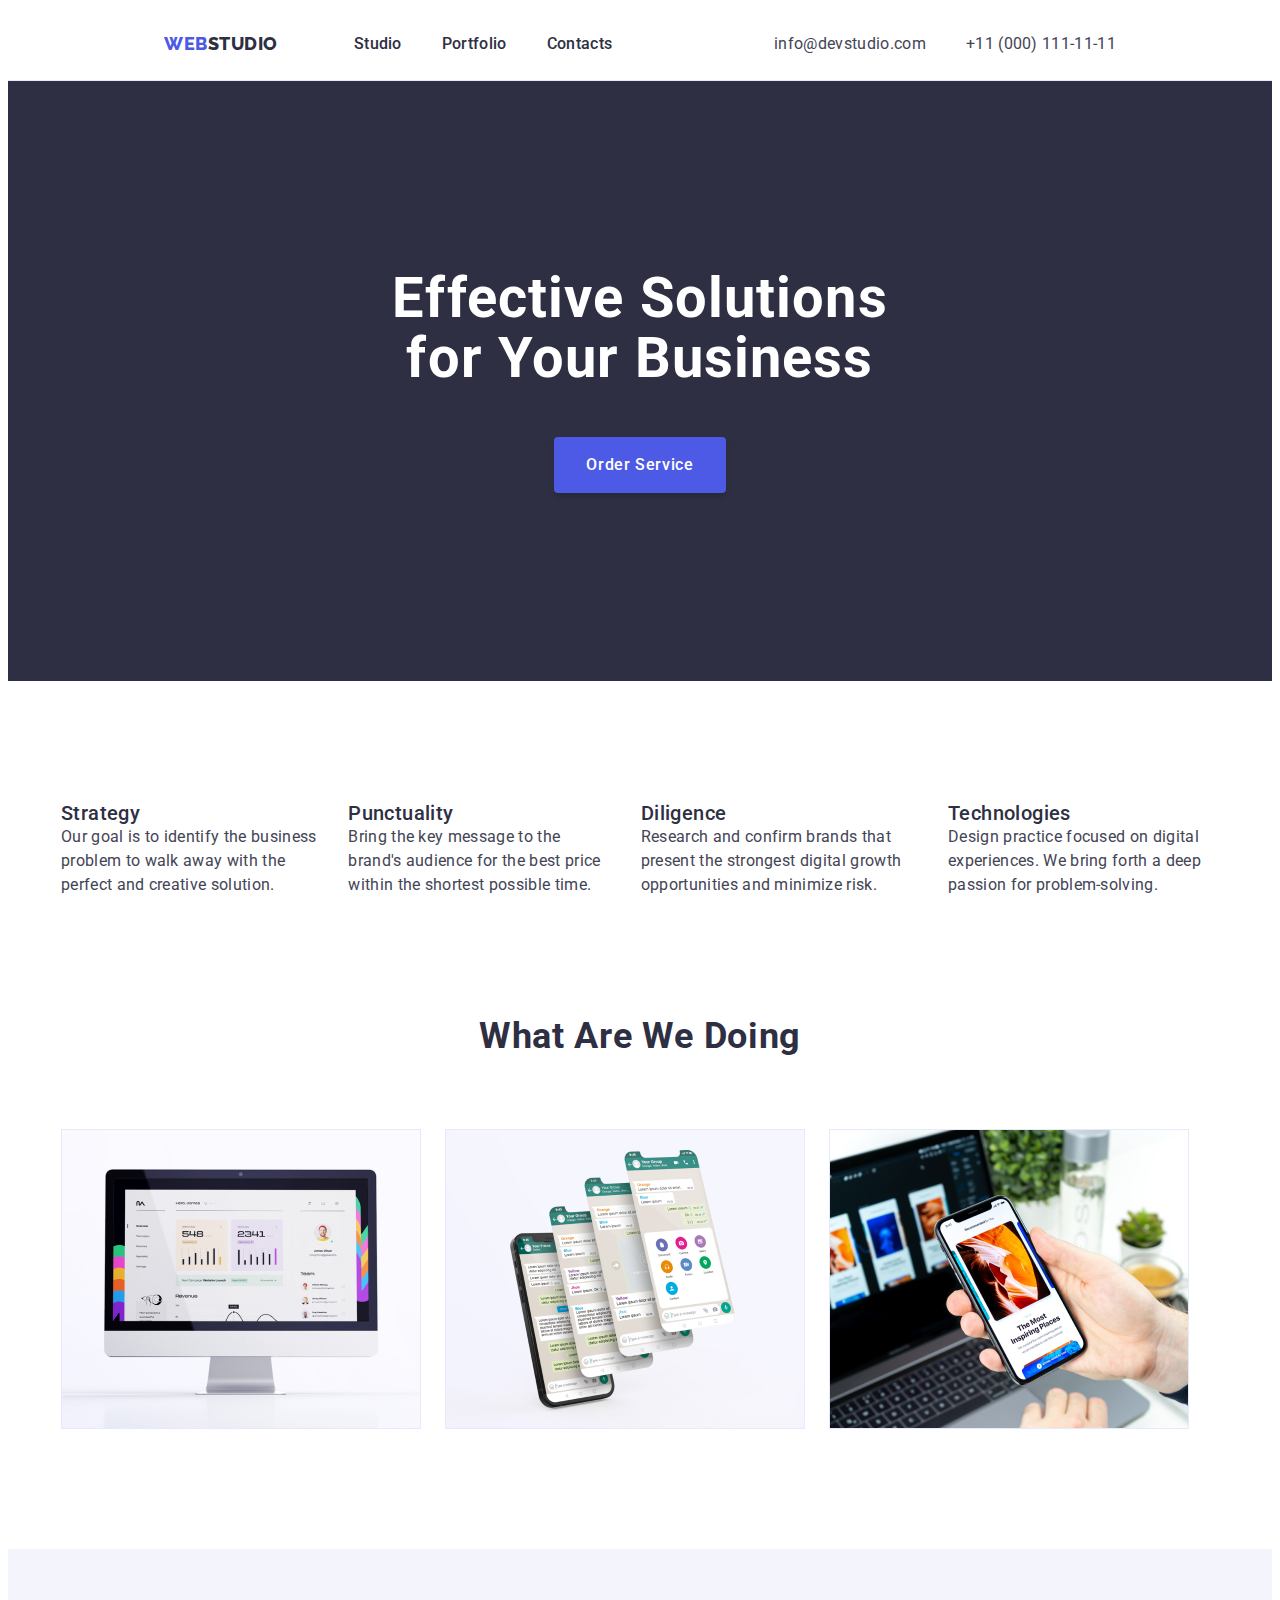
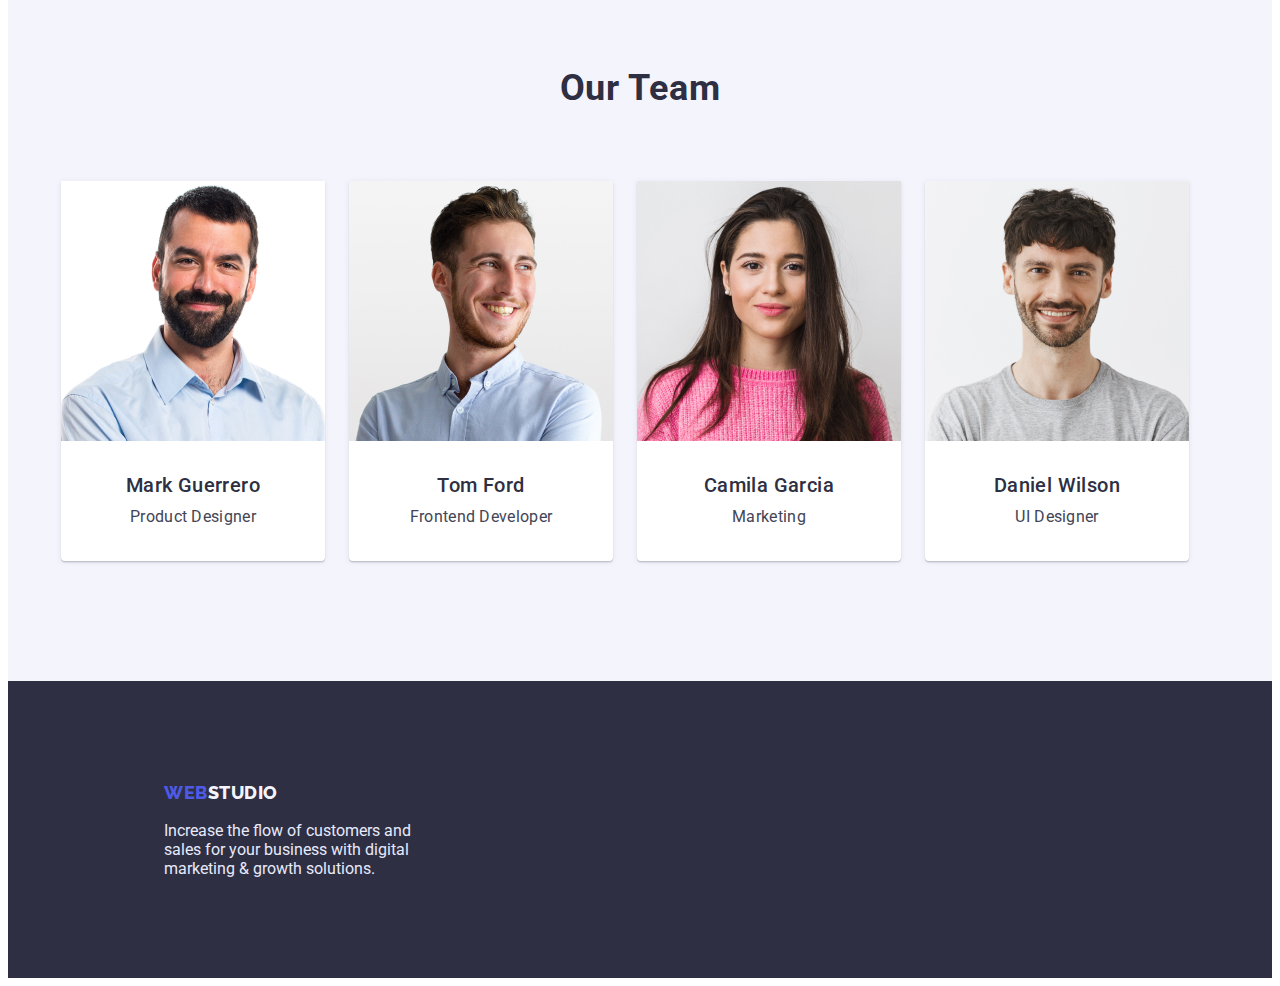
==== index.html @ 2bfd595f "Initial commit" ====
<!DOCTYPE html>
<html lang="en">
  <head>
    <meta charset="UTF-8" />
    <meta http-equiv="X-UA-Compatible" content="IE=edge" />
    <meta name="viewport" content="width=device-width, initial-scale=1.0" />
    <title>WebStudio</title>
    <link rel="preconnect" href="https://fonts.googleapis.com" />
    <link rel="preconnect" href="https://fonts.gstatic.com" crossorigin />
    <link
      href="https://fonts.googleapis.com/css2?family=Raleway:wght@800&family=Roboto:wght@400;500;700&display=swap"
      rel="stylesheet"
    />
    <link
      rel="stylesheet"
      href="https://cdnjs.cloudflare.com/ajax/libs/modern-normalize/1.1.0/modern-normalize.min.css"
      integrity="sha512-wpPYUAdjBVSE4KJnH1VR1HeZfpl1ub8YT/NKx4PuQ5NmX2tKuGu6U/JRp5y+Y8XG2tV+wKQpNHVUX03MfMFn9Q=="
      crossorigin="anonymous"
      referrerpolicy="no-referrer"
    />

    <link rel="stylesheet" href="./css/styles.css" />
  </head>
  <body>
    <!-- HEADER -->
    <header class="header">
      <div class="header-container">
        <nav class="header-navigation">
          <a href="./index.html" class="header-logo link"
            >Web<span class="text-logo link">Studio</span></a
          >

          <ul class="header-list list">
            <li class="header-item">
              <a class="header-link link" href="./index.html">Studio</a>
            </li>
            <li class="header-item">
              <a class="header-link link" href="./portfolio.html">Portfolio</a>
            </li>
            <li class="header-item">
              <a class="header-link link" href="">Contacts</a>
            </li>
          </ul>
        </nav>
        <address class="address">
          <ul class="header-address list">
            <li class="address-list">
              <a class="address-link link" href="mailto:info@devstudio.com"
                >info@devstudio.com</a
              >
            </li>
            <li class="address-list">
              <a class="address-link link" href="tel:+110001111111"
                >+11 (000) 111-11-11</a
              >
            </li>
          </ul>
        </address>
      </div>
    </header>

    <main>
      <!-- Section 1 -->
      <section class="section-hero">
        <h1 class="hero-title">Effective Solutions <br />for Your Business</h1>
        <div class="hero-container">
          <button class="hero-btn" type="button">Order Service</button>
        </div>
      </section>

      <!-- Section 2 -->
      <section class="description section">
        <div class="desc-container container">
          <h2 hidden class="features">features</h2>
          <ul class="desc-item list">
            <li class="description-list">
              <h3 class="description-titel">Strategy</h3>
              <p class="description-text">
                Our goal is to identify the business problem to walk away with
                the perfect and creative solution.
              </p>
            </li>
            <li>
              <h3 class="description-titel">Punctuality</h3>
              <p class="description-text">
                Bring the key message to the brand's audience for the best price
                within the shortest possible time.
              </p>
            </li>

            <li>
              <h3 class="description-titel">Diligence</h3>
              <p class="description-text">
                Research and confirm brands that present the strongest digital
                growth opportunities and minimize risk.
              </p>
            </li>
            <li>
              <h3 class="description-titel">Technologies</h3>
              <p class="description-text">
                Design practice focused on digital experiences. We bring forth a
                deep passion for problem-solving.
              </p>
            </li>
          </ul>
        </div>
      </section>

      <!-- Section 3 -->
      <section class="photo">
        <div class="container">
          <h2 class="photo-titel">What Are We Doing</h2>
          <ul class="photo-list list">
            <li>
              <img src="./images/doing.jpg" alt="computer" width="360" />
            </li>
            <li>
              <img src="./images/doing2.jpg" alt="phone" width="360" />
            </li>
            <li>
              <img
                src="./images/doing3.jpg"
                alt="phone and computer"
                width="360"
              />
            </li>
          </ul>
        </div>
      </section>

      <!-- Section 4 -->
      <section class="team section">
        <div class="container">
          <h2 class="team-titel">Our Team</h2>
          <ul class="team-item list">
            <li class="team-list">
              <img
                class="team-img"
                src="./images/img.jpg"
                alt="Mark Guerrero"
                width="264"
              />
              <h3 class="team-name">Mark Guerrero</h3>
              <p class="team-text">Product Designer</p>
            </li>
            <li class="team-list">
              <img
                class="team-img"
                src="./images/img1.jpg"
                alt="Tom Ford"
                width="264"
              />
              <h3 class="team-name">Tom Ford</h3>
              <p class="team-text">Frontend Developer</p>
            </li>
            <li class="team-list">
              <img
                class="team-img"
                src="./images/img2.jpg"
                alt="Camila Garcia"
                width="264"
              />
              <h3 class="team-name">Camila Garcia</h3>
              <p class="team-text">Marketing</p>
            </li>
            <li class="team-list">
              <img
                class="team-img"
                src="./images/img3.jpg"
                alt="Daniel Wilson"
                width="264"
              />
              <h3 class="team-name">Daniel Wilson</h3>
              <p class="team-text">UI Designer</p>
            </li>
          </ul>
        </div>
      </section>
    </main>

    <!-- Webstudio -->
    <footer class="footer">
      <div class="footer-container">
        <a href="./index.html" class="footer-logo link"
          >Web<span class="footer-text link">Studio</span></a
        >
        <p class="footer-p">
          Increase the flow of customers and <br />
          sales for your business with digital <br />
          marketing & growth solutions.
        </p>
      </div>
    </footer>
  </body>
</html>
---- css/styles.css ----
h1,
h2,
h3,
p,
ul,
img,
a {
  margin: 0;
}
ul {
  margin: 0;
  padding-left: 0;
}
button {
  cursor: pointer;
}

img {
  display: block;
}
*,
*::before,
*::after {
  box-sizing: inherit;
}

:root {
  --pressed-state: #4046b;
  --succes: ■#31d0aa;
  --text: #434455;
  --accent: #e7e9fc;
  --light: #f4f4fd;
  --modal-overlay: rgba(46, 47, 66, 0.4);
  --hero-backgrount: rgba(46, 47, 66, 0.7);
  --background-color: #ffffff;
  --second-color: #4d5ae5;
  --logo-color: #2e2f42;
  --color-link: #404bbf;
}

body {
  font-family: "Roboto", sans-serif;
  color: var(--text);
  background-color: var(--background-color);
}

.list {
  list-style: none;
}
.link {
  text-decoration: none;
}
.container {
  width: 1158px;
  padding-left: 15px;
  padding-right: 15px;
  margin: 0 auto;
}

.section {
  padding-top: 120px;
  padding-bottom: 120px;
}
/* ----------------header--------------- */
.header {
  box-sizing: border-box;
  border-bottom: 1px solid var(--accent);
  padding-top: 24px;
  padding-bottom: 24px;
}
.header-container {
  display: flex;
  align-items: center;
}
.header-navigation {
  display: flex;
  align-items: center;
  margin-right: auto;
}

.header-logo {
  font-weight: 800;
  font-size: 18px;
  line-height: 1.17;
  font-family: "Raleway", sans-serif;

  align-items: center;
  letter-spacing: 0.03em;
  text-transform: uppercase;

  color: var(--second-color);

  margin-left: 156px;
}
.text-logo {
  font-weight: 800;
  font-size: 18px;
  line-height: 1.17;

  align-items: center;
  letter-spacing: 0.03em;
  text-transform: uppercase;

  color: var(--logo-color);
}

.header-list {
  font-weight: 500;
  font-size: 16px;
  line-height: 1.5;

  letter-spacing: 0.02em;
  display: flex;
  margin-left: 76px;
  gap: 40px;
}
.header-item {
}
.header-link {
  color: var(--logo-color);
}
.address-list {
}
.address-link {
  font-size: 16px;
  line-height: 1.5;

  letter-spacing: 0.02em;

  color: var(--text);
}
.address-link:is(:hover, :focus) {
  color: var(--color-link);
}

.header-link:is(:hover, :focus) {
  color: var(--color-link);
}
.address {
  font-style: normal;
  line-height: 1.5;
  color: var(--text);
}
.header-address {
  display: flex;
  gap: 40px;
  margin-right: 156px;
}

/* --------------Section 1 --------------- */
.section-hero {
  background-color: var(--logo-color);
}

.hero-title {
  margin-bottom: 48px;

  font-weight: 700;
  font-size: 56px;
  line-height: 1.07;

  text-align: center;
  letter-spacing: 0.02em;

  color: var(--background-color);
  padding-top: 188px;
}
.hero-container {
  display: flex;
  justify-content: center;
  padding-bottom: 188px;
}
.hero-btn {
  border: none;
  padding: 16px 32px;
  font-family: "Roboto";
  font-weight: 500;
  font-size: 16px;
  line-height: 1.5;
  letter-spacing: 0.04em;
  color: var(--background-color);
  background-color: var(--second-color);

  box-shadow: 0px 4px 4px rgba(0, 0, 0, 0.15);

  cursor: pointer;
  border-radius: 4px;
  box-sizing: border-box;
}
.hero-btn:is(:hover, :focus) {
  background-color: var(--color-link);
}

/* -----------------------Sectiom 2----------------------- */
.description {
}
.desc-container {
}
.features {
}
.desc-item {
  display: flex;
  gap: 24px;
}
.description-list {
}
.description-titel {
  font-weight: 500;
  font-size: 20px;
  line-height: 1.2;

  letter-spacing: 0.02em;

  color: var(--logo-color);
}
.description-text {
  font-size: 16px;
  line-height: 1.5;

  letter-spacing: 0.02em;

  color: var(--text);
}
/* ----------------Section 3----------------- */
.photo {
  padding-bottom: 120px;
}
.photo-titel {
  font-size: 36px;
  line-height: 1.11;

  text-align: center;
  letter-spacing: 0.02em;
  text-transform: capitalize;

  color: var(--logo-color);
  margin-bottom: 72px;
}
.photo-list {
  display: flex;
  gap: 24px;
}
/* ----------------Section 4-------------------- */
.team {
  background: var(--light);
}
.team-titel {
  font-size: 36px;
  line-height: 1.11;

  text-align: center;
  letter-spacing: 0.02em;
  text-transform: capitalize;

  color: var(--logo-color);
  margin-bottom: 72px;
}
.team-item {
  display: flex;
  gap: 24px;
}
.team-list {
  background-color: var(--background-color);
  box-shadow: 0px 1px 6px rgba(46, 47, 66, 0.08),
    0px 1px 1px rgba(46, 47, 66, 0.16), 0px 2px 1px rgba(46, 47, 66, 0.08);
  border-radius: 0px 0px 4px 4px;
}
.team-img {
  margin-bottom: 32px;
}
.team-name {
  font-weight: 500;
  font-size: 20px;
  line-height: 1.2;

  text-align: center;
  letter-spacing: 0.02em;

  color: var(--logo-color);
  margin-bottom: 8px;
}

.team-text {
  font-size: 16px;
  line-height: 1.5;

  text-align: center;
  letter-spacing: 0.02em;

  color: var(--text);
  margin-bottom: 32px;
}
/* ----------------Footer--------------- */
.footer {
  background-color: var(--logo-color);
}
.footer-container {
  padding-top: 101.5px;
  padding-bottom: 100px;
  padding-left: 156px;
}
.footer-logo {
  font-weight: 800;
  font-size: 18px;
  line-height: 1.17;
  font-family: "Raleway", sans-serif;

  align-items: center;
  letter-spacing: 0.03em;
  text-transform: uppercase;

  color: var(--second-color);
}
.footer-text {
  color: var(--light);
}
.footer-p {
  color: var(--accent);
  margin-top: 17.5px;
}
/* -------------Portfolio------------- */
.container-btn {
  padding-top: 96px;
}
.container-photo {
  padding-bottom: 120px;
}
.btn-list {
  display: flex;
  justify-content: center;
  gap: 24px;
  margin-bottom: 72px;
}
.style-btn {
  background: var(--accent);
  border-radius: 4px;
}

.text-btn {
  border: none;
  padding: 12px 24px;
  font-family: “Roboto”, sans-serif;
  font-weight: 500;
  font-size: 16px;
  line-height: 1.5;
  letter-spacing: 0.04em;
  color: var(--second-color);
  background-color: var(--light);
  cursor: pointer;
  border-radius: 4px;
  box-sizing: border-box;
  background-color: transparent;
}
.text-btn:is(:hover, :focus) {
  background-color: var(--color-link);
  color: var(--background-color);
}

.list-btn:is(:hover, :focus) {
  color: var(--background-color);
  background-color: var(--color-link);
}
.portfolio-item {
  font-weight: 500;
  font-size: 20px;
  line-height: 1.2;

  letter-spacing: 0.02em;

  color: var(--logo-color);
  margin-top: 32px;
  margin-left: 16px;
}
.portfolio-text {
  font-size: 16px;
  line-height: 1.5;

  letter-spacing: 0.02em;

  color: var(--text);
  margin-top: 8px;
  margin-bottom: 32px;
  margin-left: 16px;
}
.photo-list-portf {
  display: flex;
  flex-wrap: wrap;
  gap: 24px;
  row-gap: 48px;
  justify-content: center;
}
.photo-solid {
  border: 1px solid var(--accent);
}
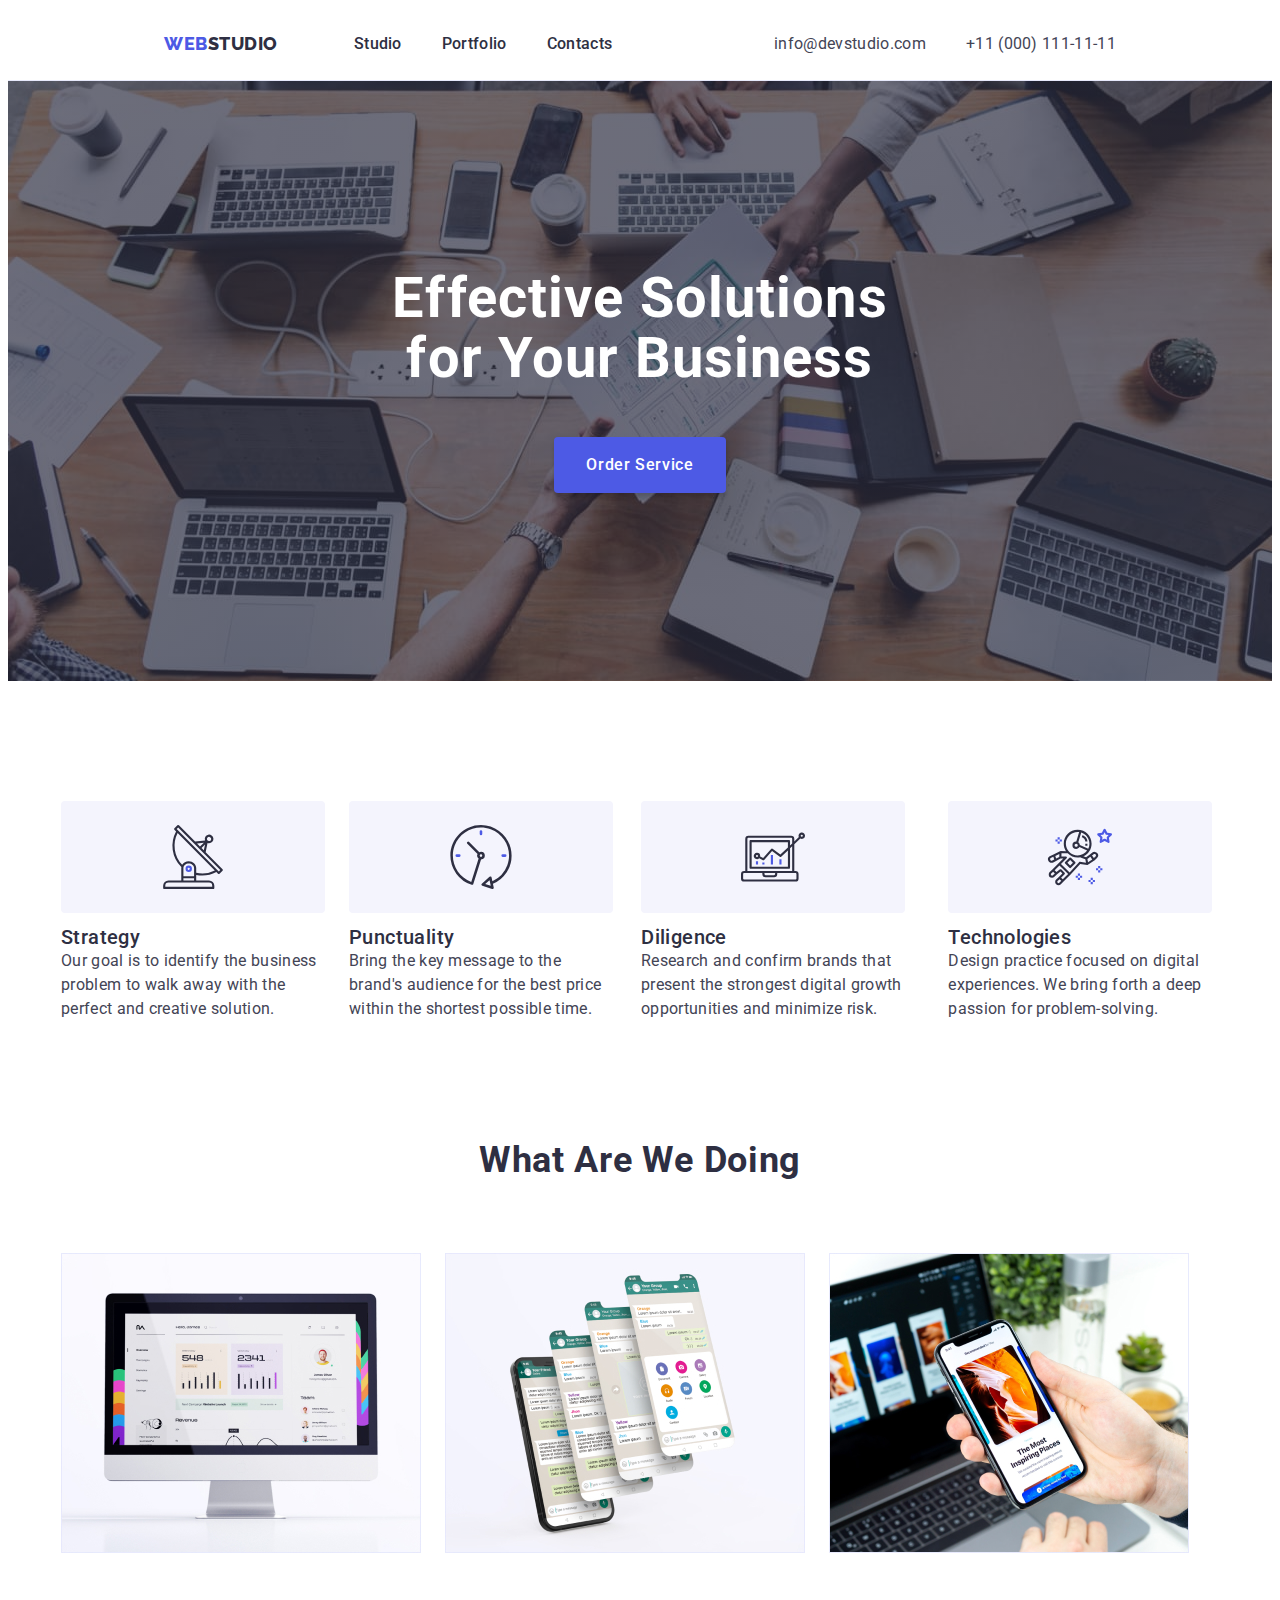
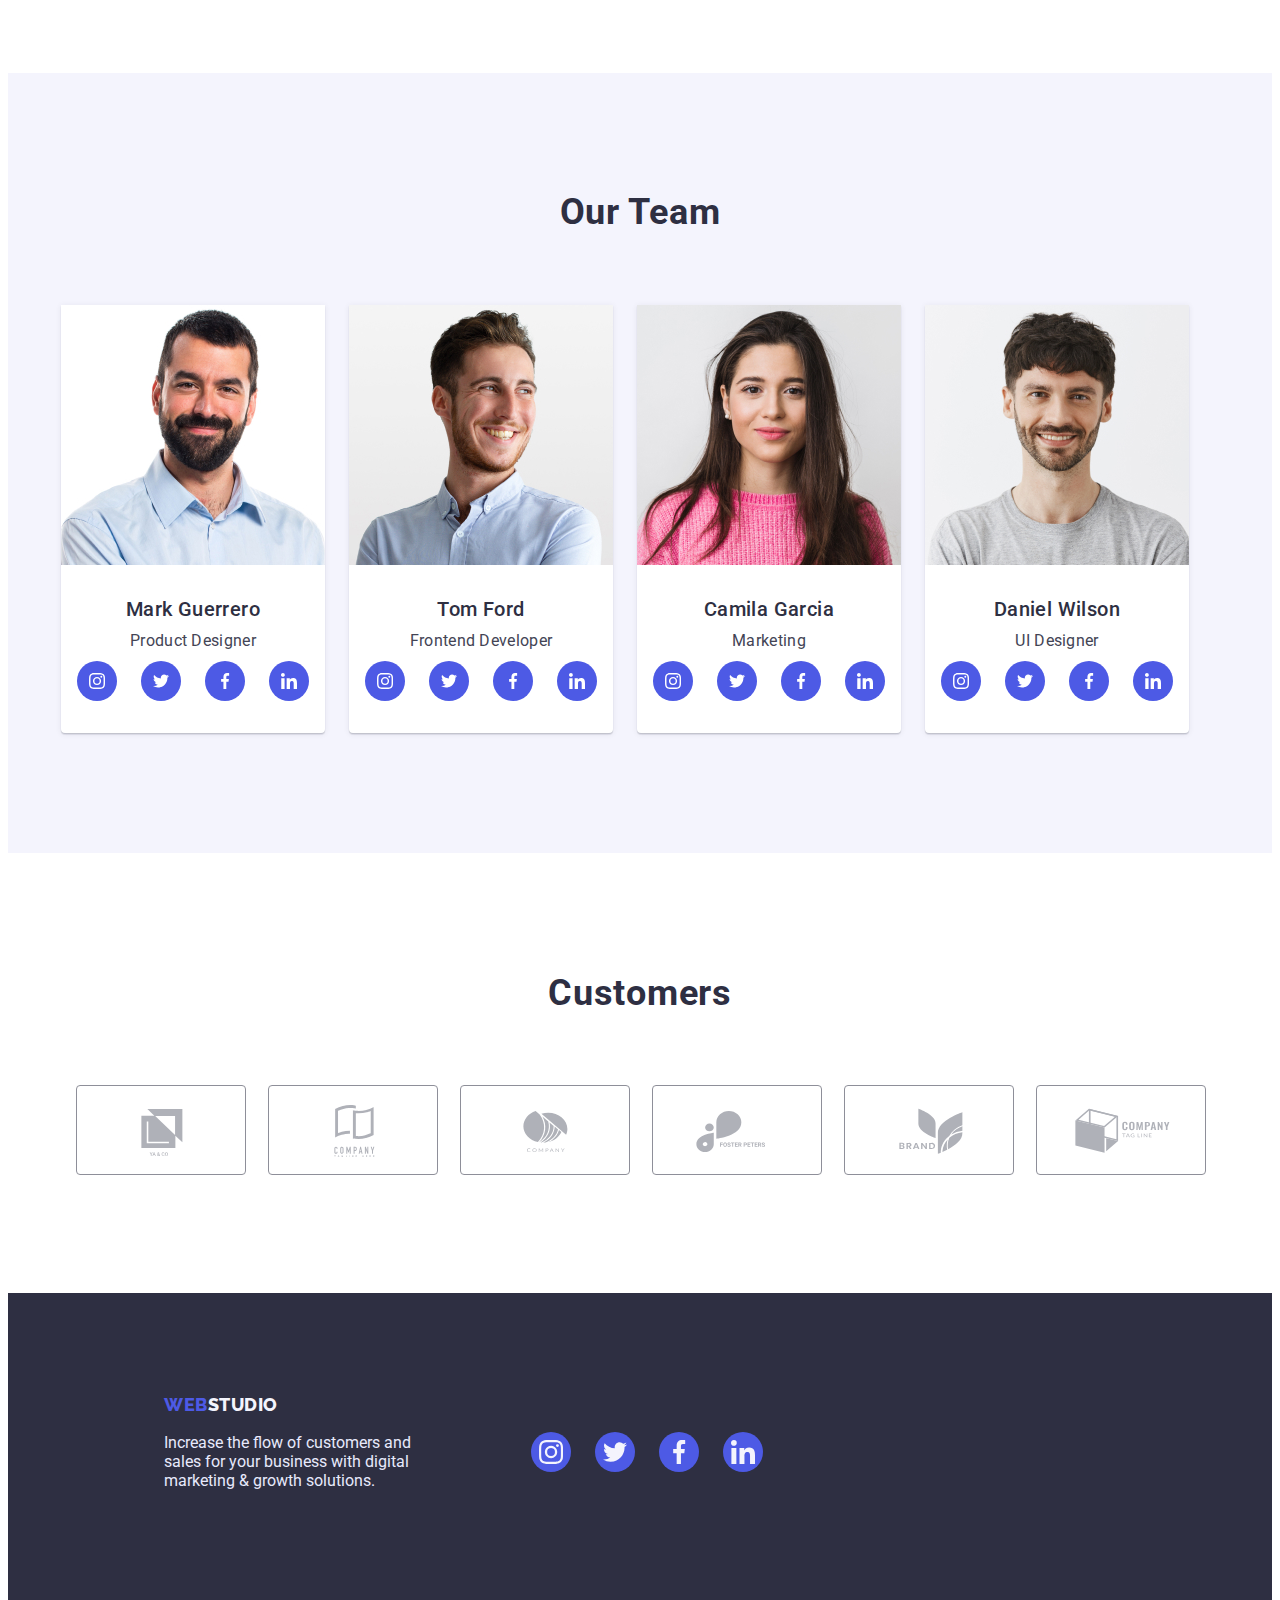
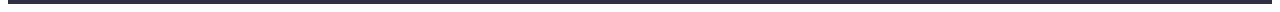
==== commit 5e91bdfb: "css" ====
--- a/index.html
+++ b/index.html
@@ -73,14 +73,14 @@
         <div class="desc-container container">
           <h2 hidden class="features">features</h2>
           <ul class="desc-item list">
-            <li class="description-list">
+            <li class="description-list-1">
               <h3 class="description-titel">Strategy</h3>
               <p class="description-text">
                 Our goal is to identify the business problem to walk away with
                 the perfect and creative solution.
               </p>
             </li>
-            <li>
+            <li class="description-list-2">
               <h3 class="description-titel">Punctuality</h3>
               <p class="description-text">
                 Bring the key message to the brand's audience for the best price
@@ -88,14 +88,14 @@
               </p>
             </li>
 
-            <li>
+            <li class="description-list-3">
               <h3 class="description-titel">Diligence</h3>
               <p class="description-text">
                 Research and confirm brands that present the strongest digital
                 growth opportunities and minimize risk.
               </p>
             </li>
-            <li>
+            <li class="description-list-4">
               <h3 class="description-titel">Technologies</h3>
               <p class="description-text">
                 Design practice focused on digital experiences. We bring forth a
@@ -142,6 +142,36 @@
               />
               <h3 class="team-name">Mark Guerrero</h3>
               <p class="team-text">Product Designer</p>
+              <ul class="team-soc-list list">
+                <li class="team-soc-item">
+                  <a href="" class="team-soc-link link">
+                    <svg class="team-soc-icon" width="16" height="16">
+                      <use href="./images/icons.svg#icon-instagram-1"></use>
+                    </svg>
+                  </a>
+                </li>
+                <li class="team-soc-item">
+                  <a href="" class="team-soc-link link">
+                    <svg class="team-soc-icon" width="16" height="16">
+                      <use href="./images/icons.svg#icon-twitter-1"></use>
+                    </svg>
+                  </a>
+                </li>
+                <li class="team-soc-item">
+                  <a href="" class="team-soc-link link">
+                    <svg class="team-soc-icon" width="16" height="16">
+                      <use href="./images/icons.svg#icon-facebook-1"></use>
+                    </svg>
+                  </a>
+                </li>
+                <li class="team-soc-item">
+                  <a href="" class="team-soc-link link">
+                    <svg class="team-soc-icon" width="16" height="16">
+                      <use href="./images/icons.svg#icon-linkedin-1"></use>
+                    </svg>
+                  </a>
+                </li>
+              </ul>
             </li>
             <li class="team-list">
               <img
@@ -152,6 +182,36 @@
               />
               <h3 class="team-name">Tom Ford</h3>
               <p class="team-text">Frontend Developer</p>
+              <ul class="team-soc-list list">
+                <li class="team-soc-item">
+                  <a href="" class="team-soc-link link">
+                    <svg class="team-soc-icon" width="16" height="16">
+                      <use href="./images/icons.svg#icon-instagram-1"></use>
+                    </svg>
+                  </a>
+                </li>
+                <li class="team-soc-item">
+                  <a href="" class="team-soc-link link">
+                    <svg class="team-soc-icon" width="16" height="16">
+                      <use href="./images/icons.svg#icon-twitter-1"></use>
+                    </svg>
+                  </a>
+                </li>
+                <li class="team-soc-item">
+                  <a href="" class="team-soc-link link">
+                    <svg class="team-soc-icon" width="16" height="16">
+                      <use href="./images/icons.svg#icon-facebook-1"></use>
+                    </svg>
+                  </a>
+                </li>
+                <li class="team-soc-item">
+                  <a href="" class="team-soc-link link">
+                    <svg class="team-soc-icon" width="16" height="16">
+                      <use href="./images/icons.svg#icon-linkedin-1"></use>
+                    </svg>
+                  </a>
+                </li>
+              </ul>
             </li>
             <li class="team-list">
               <img
@@ -162,6 +222,36 @@
               />
               <h3 class="team-name">Camila Garcia</h3>
               <p class="team-text">Marketing</p>
+              <ul class="team-soc-list list">
+                <li class="team-soc-item">
+                  <a href="" class="team-soc-link link">
+                    <svg class="team-soc-icon" width="16" height="16">
+                      <use href="./images/icons.svg#icon-instagram-1"></use>
+                    </svg>
+                  </a>
+                </li>
+                <li class="team-soc-item">
+                  <a href="" class="team-soc-link link">
+                    <svg class="team-soc-icon" width="16" height="16">
+                      <use href="./images/icons.svg#icon-twitter-1"></use>
+                    </svg>
+                  </a>
+                </li>
+                <li class="team-soc-item">
+                  <a href="" class="team-soc-link link">
+                    <svg class="team-soc-icon" width="16" height="16">
+                      <use href="./images/icons.svg#icon-facebook-1"></use>
+                    </svg>
+                  </a>
+                </li>
+                <li class="team-soc-item">
+                  <a href="" class="team-soc-link link">
+                    <svg class="team-soc-icon" width="16" height="16">
+                      <use href="./images/icons.svg#icon-linkedin-1"></use>
+                    </svg>
+                  </a>
+                </li>
+              </ul>
             </li>
             <li class="team-list">
               <img
@@ -172,6 +262,86 @@
               />
               <h3 class="team-name">Daniel Wilson</h3>
               <p class="team-text">UI Designer</p>
+              <ul class="team-soc-list list">
+                <li class="team-soc-item">
+                  <a href="" class="team-soc-link link">
+                    <svg class="team-soc-icon" width="16" height="16">
+                      <use href="./images/icons.svg#icon-instagram-1"></use>
+                    </svg>
+                  </a>
+                </li>
+                <li class="team-soc-item">
+                  <a href="" class="team-soc-link link">
+                    <svg class="team-soc-icon" width="16" height="16">
+                      <use href="./images/icons.svg#icon-twitter-1"></use>
+                    </svg>
+                  </a>
+                </li>
+                <li class="team-soc-item">
+                  <a href="" class="team-soc-link link">
+                    <svg class="team-soc-icon" width="16" height="16">
+                      <use href="./images/icons.svg#icon-facebook-1"></use>
+                    </svg>
+                  </a>
+                </li>
+                <li class="team-soc-item">
+                  <a href="" class="team-soc-link link">
+                    <svg class="team-soc-icon" width="16" height="16">
+                      <use href="./images/icons.svg#icon-linkedin-1"></use>
+                    </svg>
+                  </a>
+                </li>
+              </ul>
+            </li>
+          </ul>
+        </div>
+      </section>
+      <!-- Section 5 -->
+      <section class="cust">
+        <h2 class="cust-titel">Customers</h2>
+        <div class="container">
+          <ul class="cust-list list">
+            <li class="cust-item">
+              <a href="" class="cust-link link">
+                <svg class="cust-icon" width="168" height="88">
+                  <use href="./images/logos.svg#icon-logo1"></use>
+                </svg>
+              </a>
+            </li>
+            <li class="cust-item">
+              <a href="" class="cust-link link">
+                <svg class="cust-icon" width="168" height="88">
+                  <use href="./images/logos.svg#icon-logo2"></use>
+                </svg>
+              </a>
+            </li>
+            <li class="cust-item">
+              <a href="" class="cust-link link">
+                <svg class="cust-icon" width="168" height="88">
+                  <use href="./images/logos.svg#icon-logo3"></use>
+                </svg>
+              </a>
+            </li>
+            <li class="cust-item">
+              <a href="" class="cust-link link">
+                <svg class="cust-icon" width="168" height="88">
+                  <use href="./images/logos.svg#icon-logo4"></use>
+                </svg>
+              </a>
+            </li>
+            <li class="cust-item">
+              <a href="" class="cust-link link">
+                <svg class="cust-icon" width="168" height="88">
+                  <use href="./images/logos.svg#icon-logo5"></use>
+                </svg>
+              </a>
+            </li>
+            <li class="cust-item">
+              <a href="" class="cust-link link">
+                <svg class="cust-icon" width="168" height="88">
+                  <use href="./images/logos.svg#icon-logo6"></use>
+                </svg>
+              </a>
             </li>
           </ul>
         </div>
@@ -184,11 +354,45 @@
         <a href="./index.html" class="footer-logo link"
           >Web<span class="footer-text link">Studio</span></a
         >
-        <p class="footer-p">
-          Increase the flow of customers and <br />
-          sales for your business with digital <br />
-          marketing & growth solutions.
-        </p>
+        <div class="footer-p-soc">
+          <p class="footer-p">
+            Increase the flow of customers and <br />
+            sales for your business with digital <br />
+            marketing & growth solutions.
+          </p>
+          <div class="footer-soc-container">
+            <ul class="footer-soc-list list">
+              <li class="footer-soc-item">
+                <a href="" class="footer-soc-link link">
+                  <svg class="footer-soc-icon" width="24" height="24">
+                    <use href="./images/icons.svg#icon-instagram-1"></use>
+                  </svg>
+                </a>
+              </li>
+              <li class="footer-soc-item">
+                <a href="" class="footer-soc-link link">
+                  <svg class="footer-soc-icon" width="24" height="24">
+                    <use href="./images/icons.svg#icon-twitter-1"></use>
+                  </svg>
+                </a>
+              </li>
+              <li class="footer-soc-item">
+                <a href="" class="footer-soc-link link">
+                  <svg class="footer-soc-icon" width="24" height="24">
+                    <use href="./images/icons.svg#icon-facebook-1"></use>
+                  </svg>
+                </a>
+              </li>
+              <li class="footer-soc-item">
+                <a href="" class="footer-soc-link link">
+                  <svg class="footer-soc-icon" width="24" height="24">
+                    <use href="./images/icons.svg#icon-linkedin-1"></use>
+                  </svg>
+                </a>
+              </li>
+            </ul>
+          </div>
+        </div>
       </div>
     </footer>
   </body>
--- a/css/styles.css
+++ b/css/styles.css
@@ -26,7 +26,7 @@
 
 :root {
   --pressed-state: #4046b;
-  --succes: ■#31d0aa;
+  --succes: #31d0aa;
   --text: #434455;
   --accent: #e7e9fc;
   --light: #f4f4fd;
@@ -36,6 +36,7 @@
   --second-color: #4d5ae5;
   --logo-color: #2e2f42;
   --color-link: #404bbf;
+  --cust-icon: #afb1b8;
 }
 
 body {
@@ -150,6 +151,15 @@
 /* --------------Section 1 --------------- */
 .section-hero {
   background-color: var(--logo-color);
+  background-image: linear-gradient(
+      rgba(46, 47, 66, 0.7),
+      rgba(46, 47, 66, 0.7)
+    ),
+    url(../images/people-office.jpg);
+  background-repeat: no-repeat;
+  background-position: center;
+  background-size: cover;
+  flex-grow: 1;
 }
 
 .hero-title {
@@ -204,6 +214,42 @@
 }
 .description-list {
 }
+.description-list-1::before {
+  content: "";
+  display: inline-block;
+  width: 264px;
+  height: 112px;
+  margin-bottom: 8px;
+
+  background-image: url(../images/icon1.svg);
+}
+.description-list-2::before {
+  content: "";
+  display: inline-block;
+  width: 264px;
+  height: 112px;
+  margin-bottom: 8px;
+
+  background-image: url(../images/icon2.svg);
+}
+.description-list-3::before {
+  content: "";
+  display: inline-block;
+  width: 264px;
+  height: 112px;
+  margin-bottom: 8px;
+
+  background-image: url(../images/icon3.svg);
+}
+.description-list-4::before {
+  content: "";
+  display: inline-block;
+  width: 264px;
+  height: 112px;
+  margin-bottom: 8px;
+
+  background-image: url(../images/icon4.svg);
+}
 .description-titel {
   font-weight: 500;
   font-size: 20px;
@@ -288,8 +334,88 @@
   letter-spacing: 0.02em;
 
   color: var(--text);
+  margin-bottom: 8px;
+}
+.team-soc-list {
+  display: flex;
+  justify-content: center;
+  gap: 24px;
+}
+.team-soc-item {
+  width: 40px;
+  height: 40px;
   margin-bottom: 32px;
 }
+.team-soc-link {
+  width: 100%;
+  height: 100%;
+  border-radius: 50%;
+  background-color: var(--second-color);
+  display: flex;
+  align-items: center;
+  justify-content: center;
+}
+.team-soc-icon {
+  fill: var(--background-color);
+}
+
+.team-soc-link:is(:hover, :focus) {
+  background-color: var(--color-link);
+}
+.team-soc-link:is(:hover, :focus) > .team-soc-icon {
+  fill: var(--light);
+}
+/* --------------Section 5--------------- */
+.cust {
+  padding-top: 120px;
+  padding-bottom: 120px;
+}
+.cust-titel {
+  font-weight: 700;
+  font-size: 36px;
+  line-height: 40px;
+
+  text-align: center;
+  letter-spacing: 0.02em;
+  text-transform: capitalize;
+  color: var(--logo-color);
+  margin-bottom: 72px;
+}
+
+.cust-list {
+  display: flex;
+  justify-content: center;
+  gap: 24px;
+}
+.cust-item {
+  width: 168px;
+  height: 88px;
+
+  border-radius: 4px;
+}
+
+.cust-link {
+  width: 100%;
+  height: 100%;
+  border-radius: 4px;
+  border: 1px solid #8e8f99;
+  color: var(--background-color);
+  display: flex;
+  align-items: center;
+  justify-content: center;
+}
+.cust-link:is(:hover, :focus) {
+  border-color: var(--color-link);
+}
+.cust-link:is(:hover, :focus) > .cust-icon {
+  fill: var(--color-link);
+}
+.cust-icon {
+  width: 140px;
+  height: 56px;
+  fill: var(--cust-icon);
+}
+
 /* ----------------Footer--------------- */
 .footer {
   background-color: var(--logo-color);
@@ -299,6 +425,7 @@
   padding-bottom: 100px;
   padding-left: 156px;
 }
+
 .footer-logo {
   font-weight: 800;
   font-size: 18px;
@@ -314,14 +441,54 @@
 .footer-text {
   color: var(--light);
 }
+.footer-p-soc {
+  display: flex;
+}
 .footer-p {
   color: var(--accent);
   margin-top: 17.5px;
 }
+
+.footer-soc-container {
+  margin-left: 120px;
+  padding-top: 17px;
+}
+
+.footer-soc-list {
+  display: flex;
+  justify-content: center;
+  gap: 24px;
+}
+.footer-soc-item {
+  content: "";
+  width: 40px;
+  height: 40px;
+  margin-bottom: 32px;
+
+  display: block;
+}
+
+.footer-soc-link {
+  width: 100%;
+  height: 100%;
+  border-radius: 50%;
+  background-color: var(--second-color);
+  display: flex;
+  align-items: center;
+  justify-content: center;
+}
+.footer-soc-link:is(:hover, :focus) {
+  background-color: var(--succes);
+}
+.footer-soc-icon {
+  fill: var(--light);
+}
+
 /* -------------Portfolio------------- */
 .container-btn {
   padding-top: 96px;
 }
+
 .container-photo {
   padding-bottom: 120px;
 }
@@ -391,4 +558,9 @@
 }
 .photo-solid {
   border: 1px solid var(--accent);
-}
+  cursor: pointer;
+}
+.photo-solid:is(:hover, :focus) {
+  box-shadow: 0px 1px 6px rgba(46, 47, 66, 0.08),
+    0px 1px 1px rgba(46, 47, 66, 0.16), 0px 2px 1px rgba(46, 47, 66, 0.08);
+}
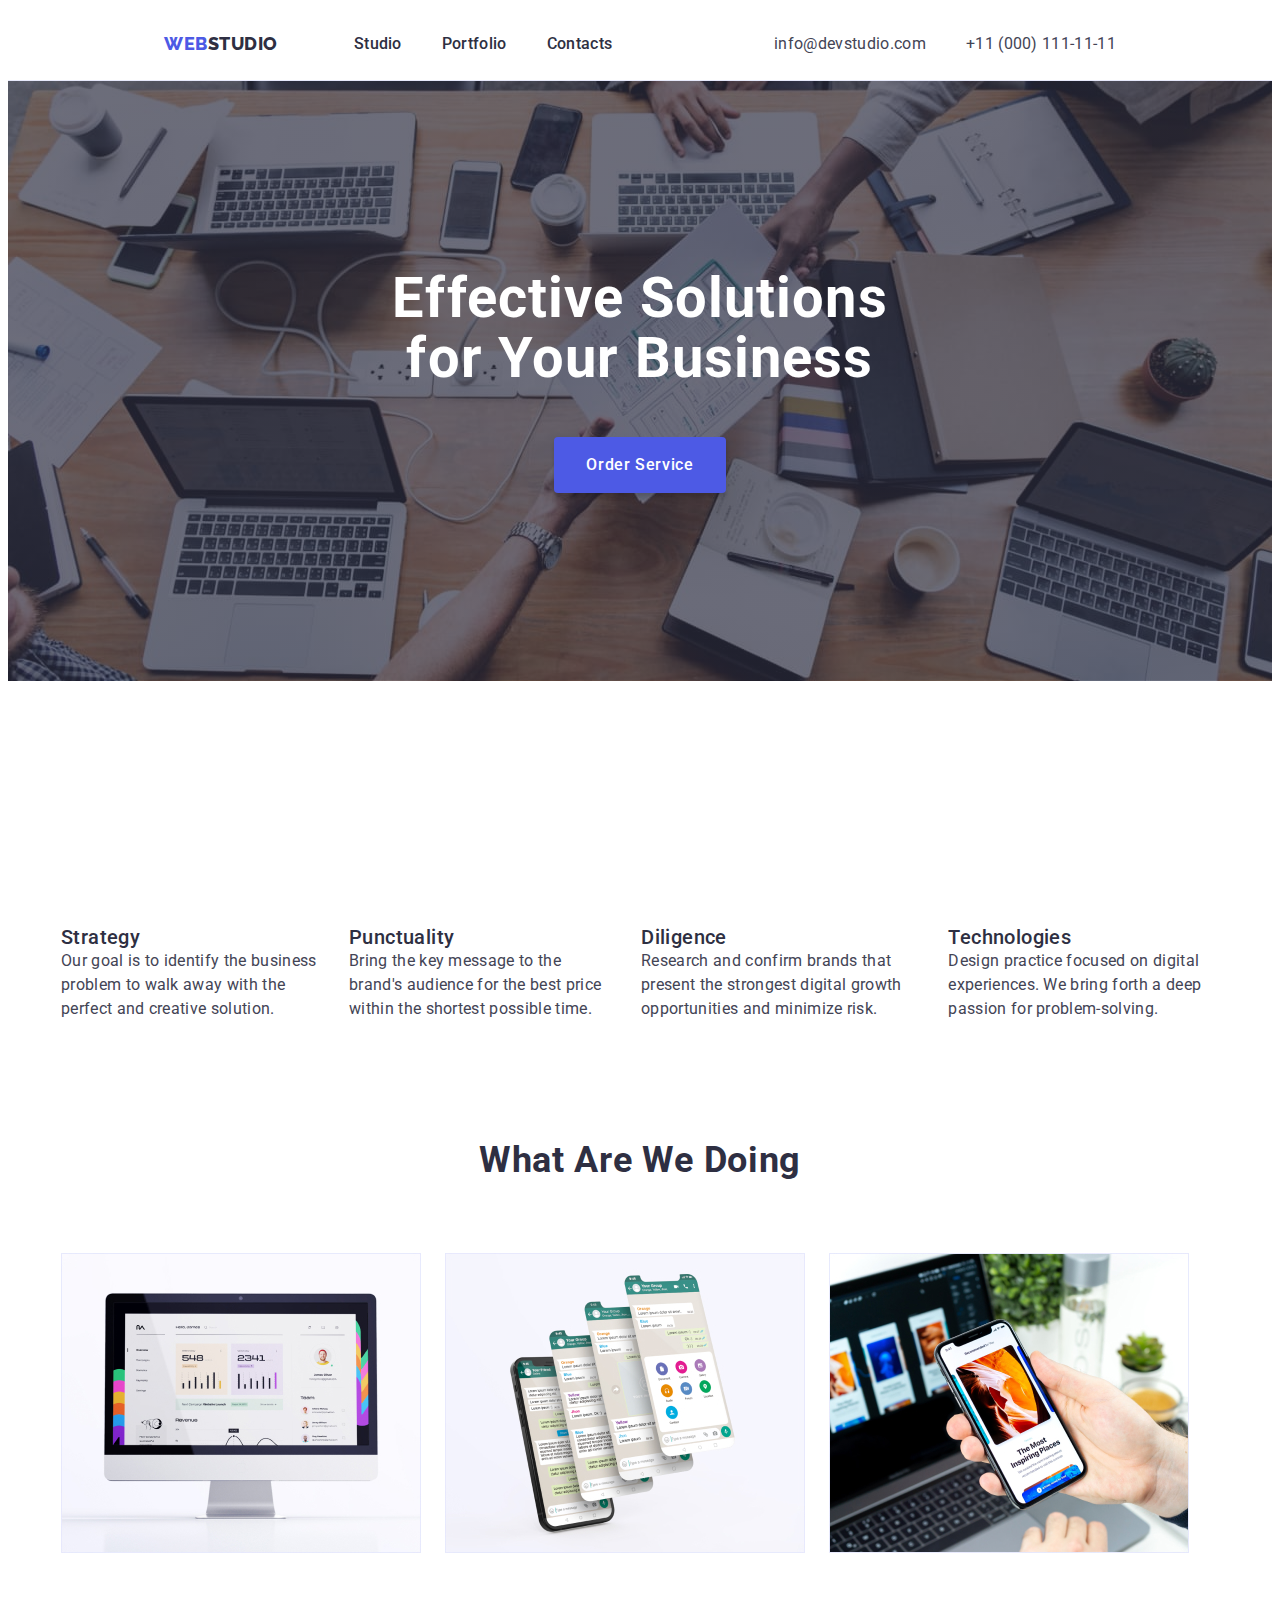
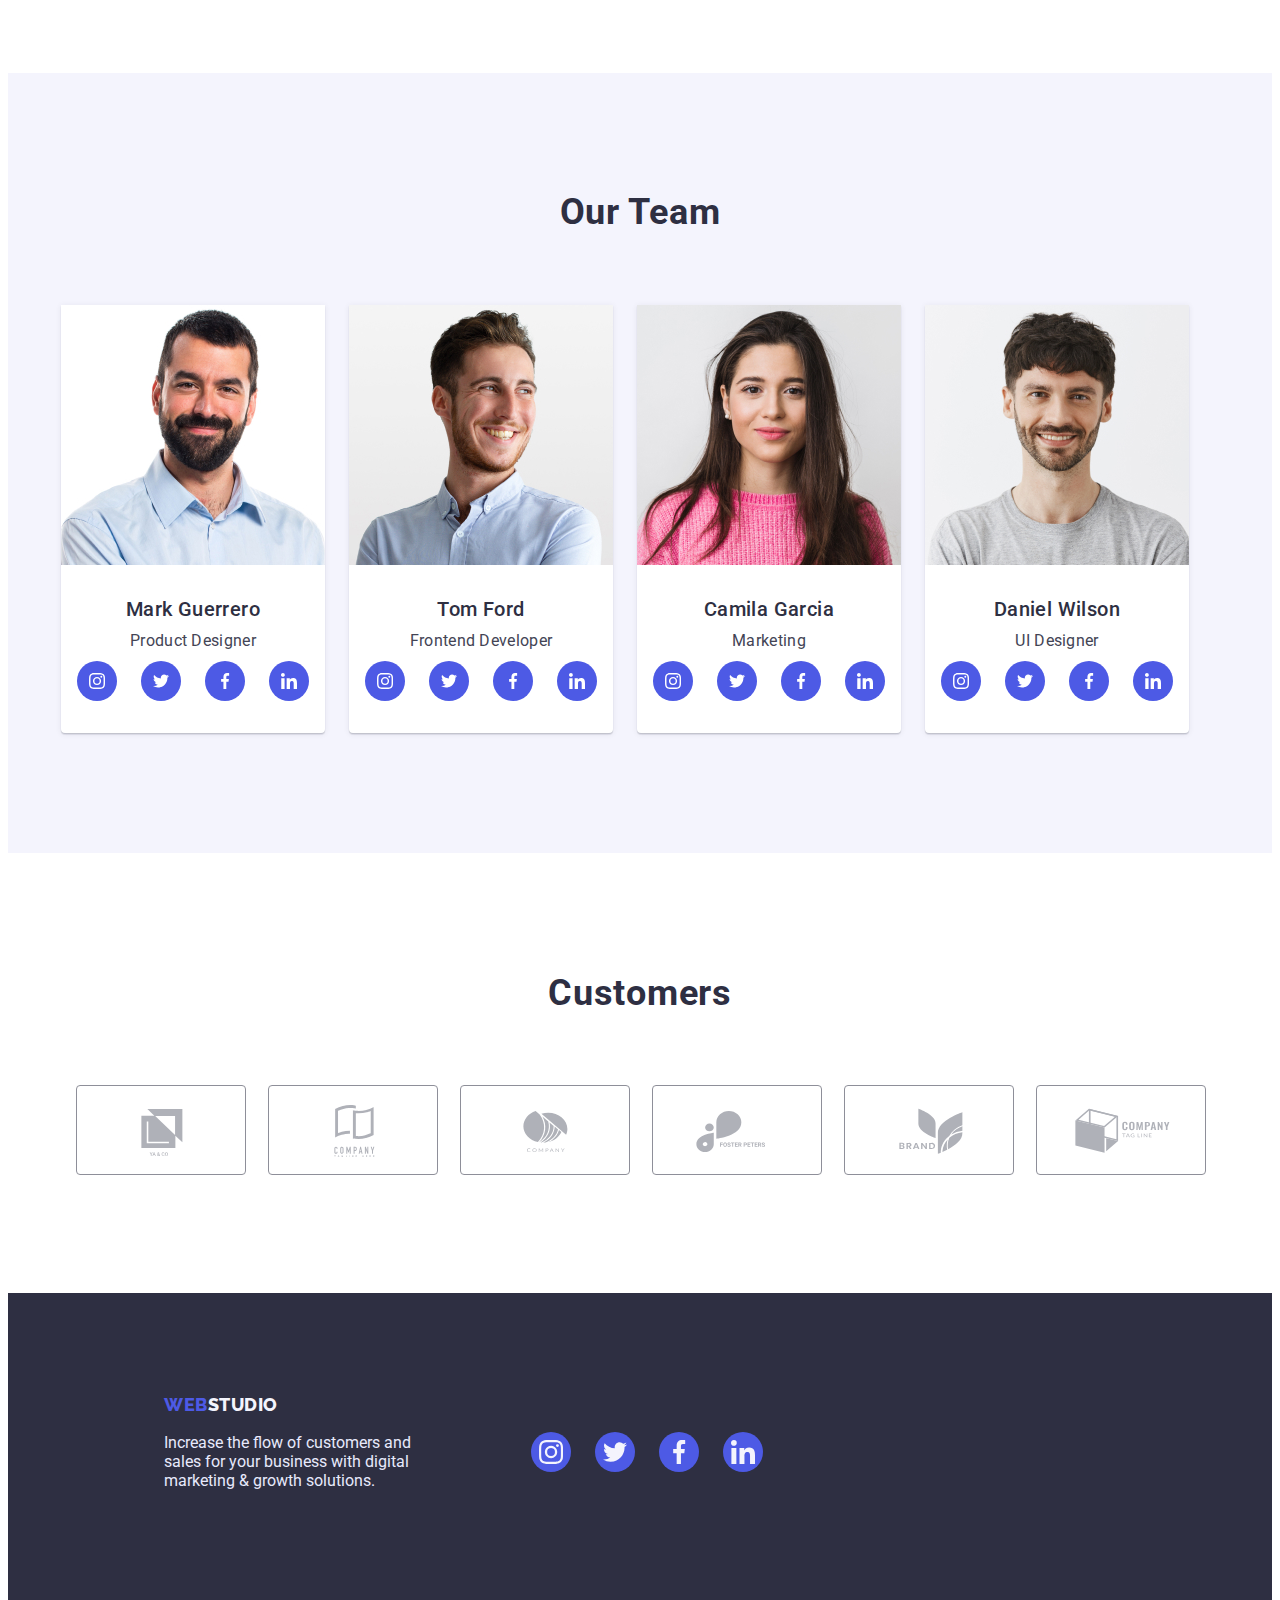
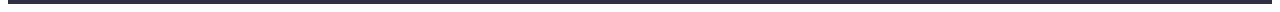
==== commit 7b16d642: "svg" ====
--- a/index.html
+++ b/index.html
@@ -304,42 +304,42 @@
             <li class="cust-item">
               <a href="" class="cust-link link">
                 <svg class="cust-icon" width="168" height="88">
-                  <use href="./images/logos.svg#icon-logo1"></use>
-                </svg>
-              </a>
-            </li>
-            <li class="cust-item">
-              <a href="" class="cust-link link">
-                <svg class="cust-icon" width="168" height="88">
-                  <use href="./images/logos.svg#icon-logo2"></use>
-                </svg>
-              </a>
-            </li>
-            <li class="cust-item">
-              <a href="" class="cust-link link">
-                <svg class="cust-icon" width="168" height="88">
-                  <use href="./images/logos.svg#icon-logo3"></use>
-                </svg>
-              </a>
-            </li>
-            <li class="cust-item">
-              <a href="" class="cust-link link">
-                <svg class="cust-icon" width="168" height="88">
-                  <use href="./images/logos.svg#icon-logo4"></use>
-                </svg>
-              </a>
-            </li>
-            <li class="cust-item">
-              <a href="" class="cust-link link">
-                <svg class="cust-icon" width="168" height="88">
-                  <use href="./images/logos.svg#icon-logo5"></use>
-                </svg>
-              </a>
-            </li>
-            <li class="cust-item">
-              <a href="" class="cust-link link">
-                <svg class="cust-icon" width="168" height="88">
-                  <use href="./images/logos.svg#icon-logo6"></use>
+                  <use href="./images/icons.svg#icon-logo1"></use>
+                </svg>
+              </a>
+            </li>
+            <li class="cust-item">
+              <a href="" class="cust-link link">
+                <svg class="cust-icon" width="168" height="88">
+                  <use href="./images/icons.svg#icon-logo2"></use>
+                </svg>
+              </a>
+            </li>
+            <li class="cust-item">
+              <a href="" class="cust-link link">
+                <svg class="cust-icon" width="168" height="88">
+                  <use href="./images/icons.svg#icon-logo3"></use>
+                </svg>
+              </a>
+            </li>
+            <li class="cust-item">
+              <a href="" class="cust-link link">
+                <svg class="cust-icon" width="168" height="88">
+                  <use href="./images/icons.svg#icon-logo4"></use>
+                </svg>
+              </a>
+            </li>
+            <li class="cust-item">
+              <a href="" class="cust-link link">
+                <svg class="cust-icon" width="168" height="88">
+                  <use href="./images/icons.svg#icon-logo5"></use>
+                </svg>
+              </a>
+            </li>
+            <li class="cust-item">
+              <a href="" class="cust-link link">
+                <svg class="cust-icon" width="168" height="88">
+                  <use href="./images/icons.svg#icon-logo6"></use>
                 </svg>
               </a>
             </li>
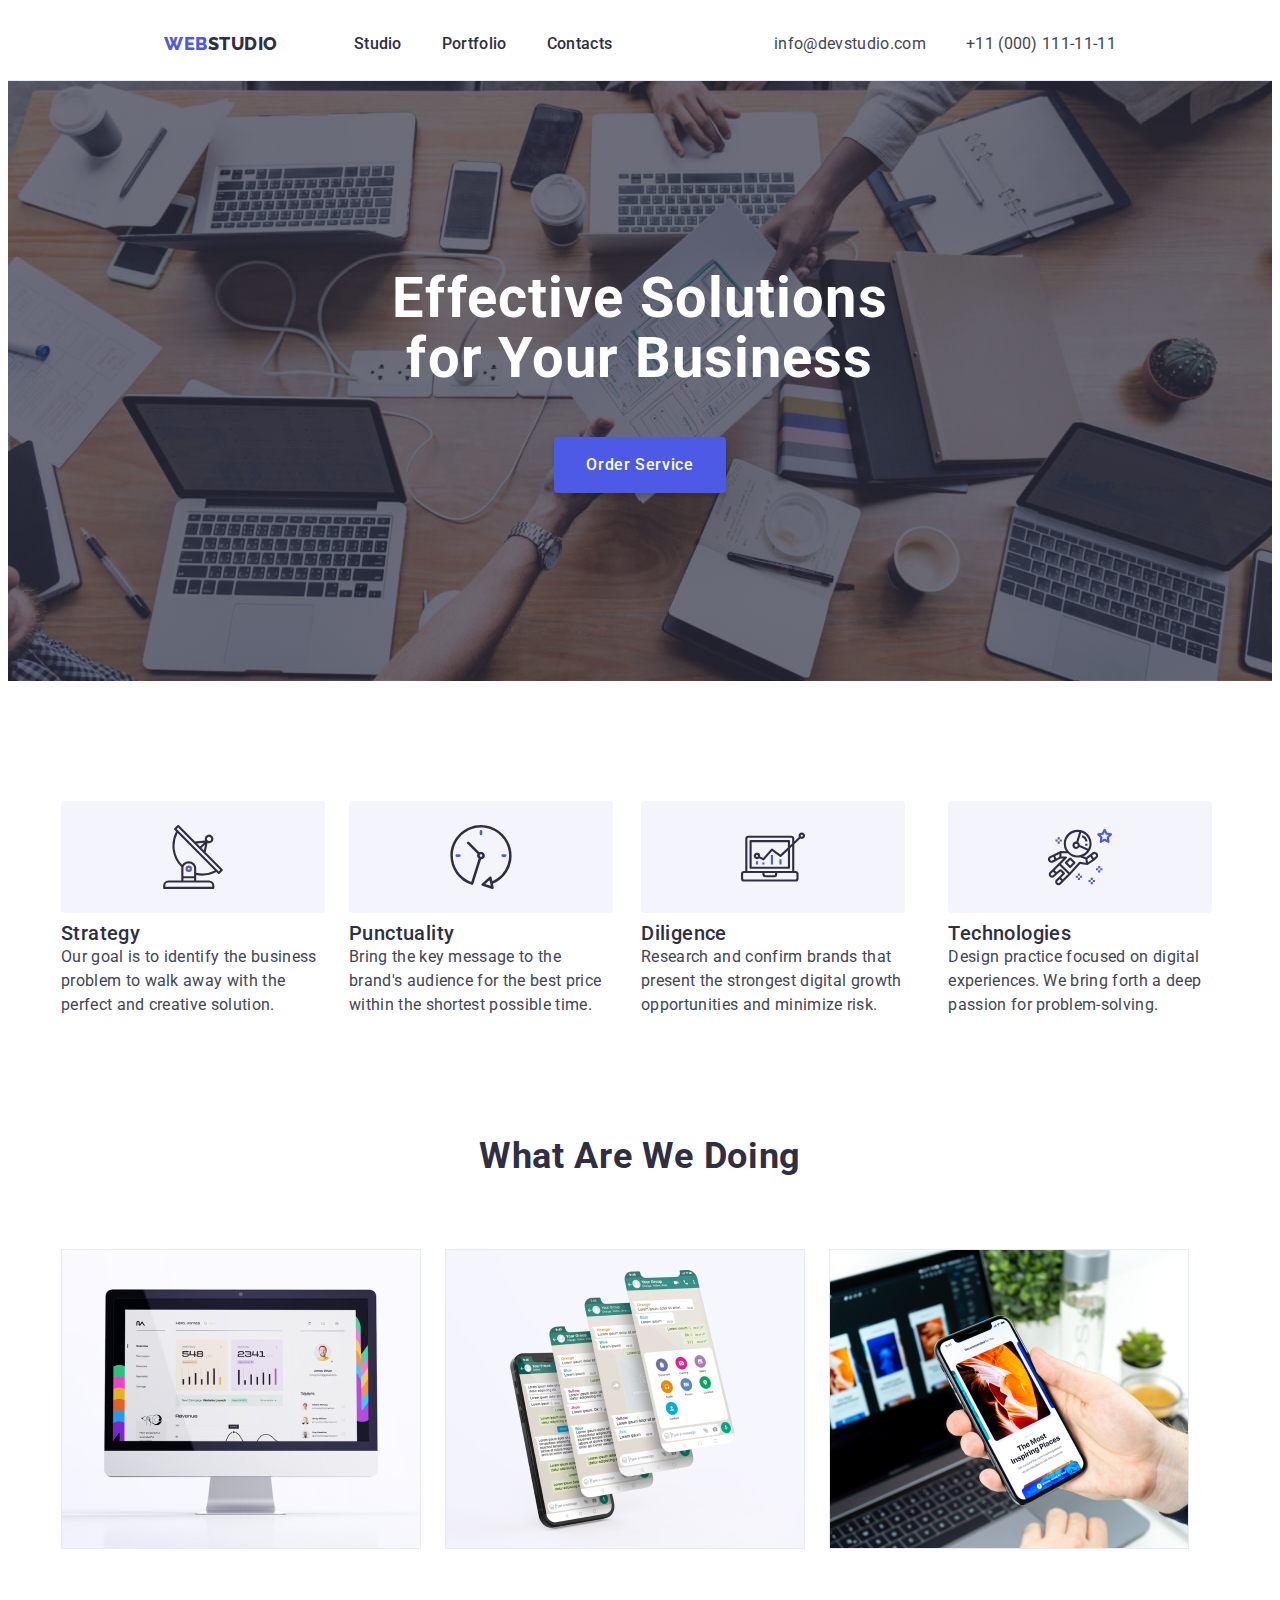
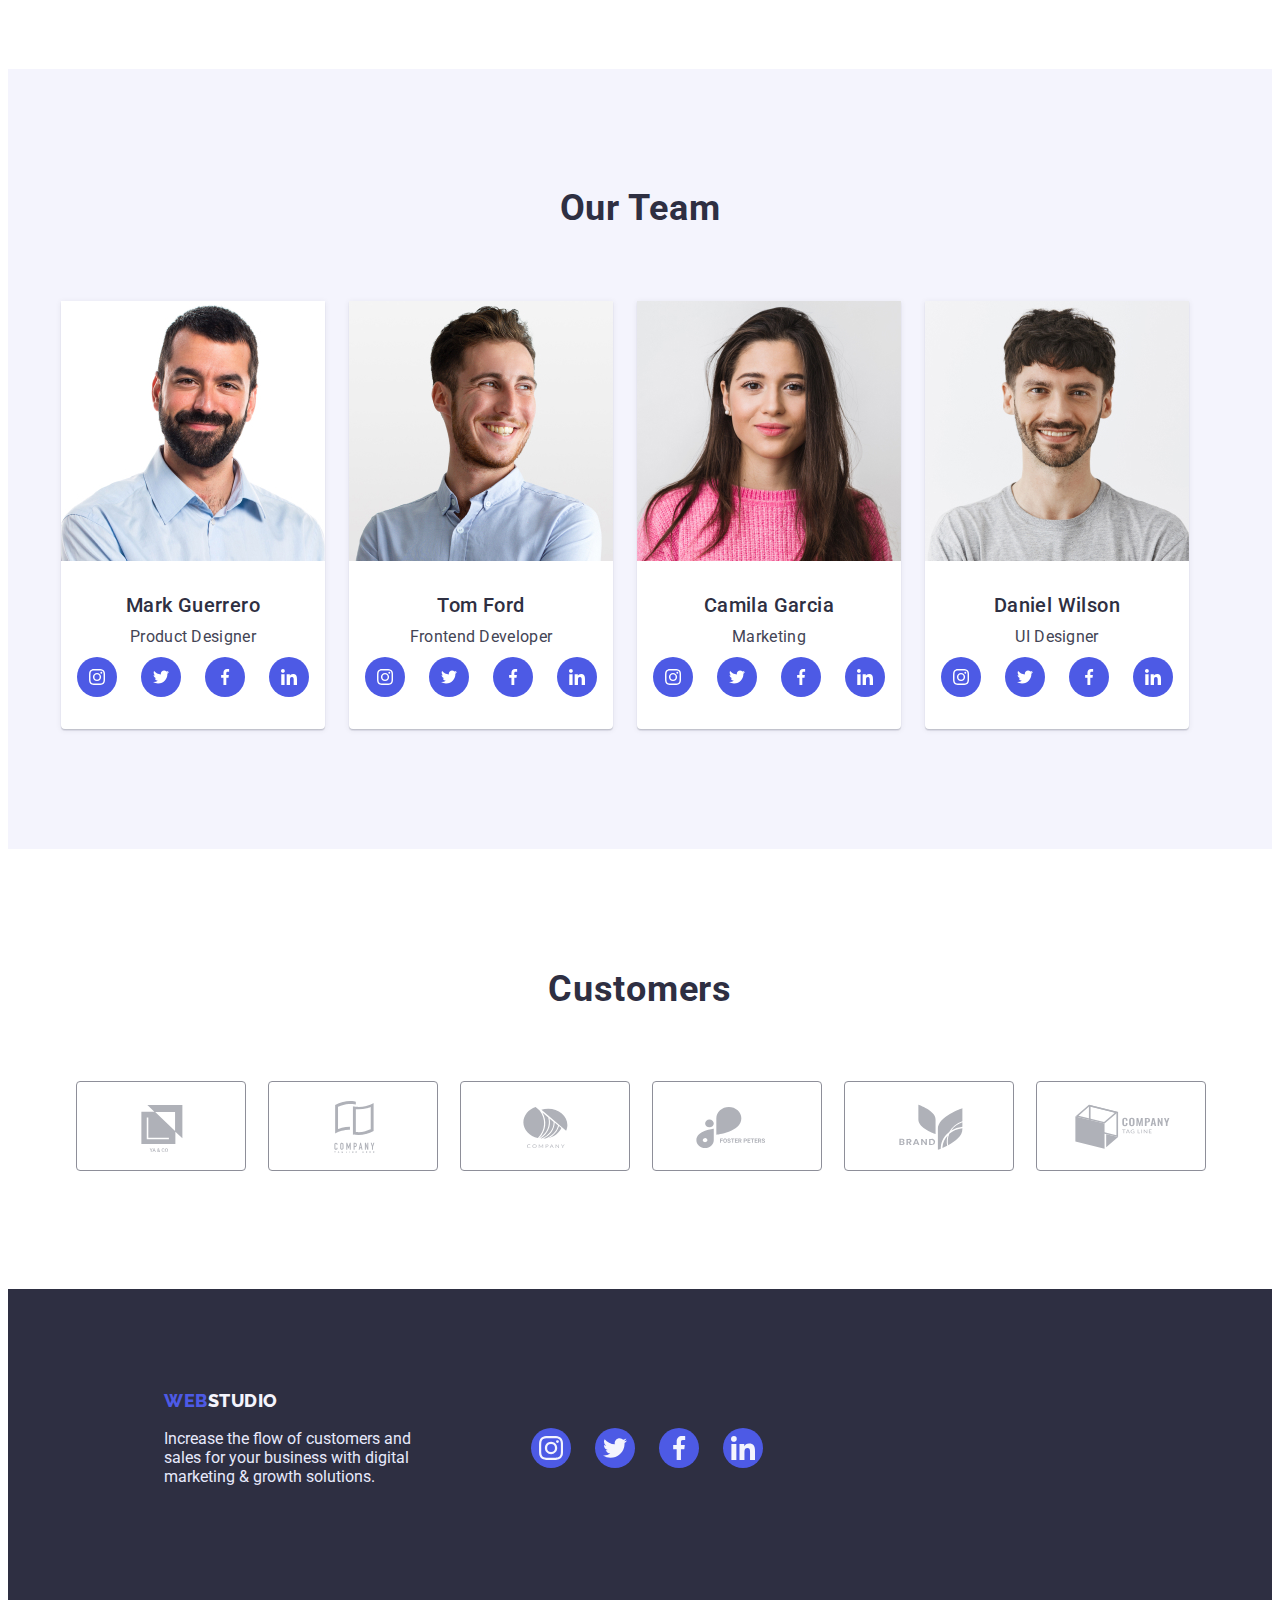
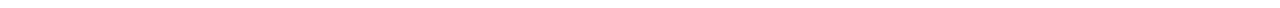
==== commit a5f660d9: "css" ====
--- a/index.html
+++ b/index.html
@@ -73,35 +73,63 @@
         <div class="desc-container container">
           <h2 hidden class="features">features</h2>
           <ul class="desc-item list">
-            <li class="description-list-1">
-              <h3 class="description-titel">Strategy</h3>
-              <p class="description-text">
-                Our goal is to identify the business problem to walk away with
-                the perfect and creative solution.
-              </p>
-            </li>
-            <li class="description-list-2">
-              <h3 class="description-titel">Punctuality</h3>
-              <p class="description-text">
-                Bring the key message to the brand's audience for the best price
-                within the shortest possible time.
-              </p>
-            </li>
-
-            <li class="description-list-3">
-              <h3 class="description-titel">Diligence</h3>
-              <p class="description-text">
-                Research and confirm brands that present the strongest digital
-                growth opportunities and minimize risk.
-              </p>
-            </li>
-            <li class="description-list-4">
-              <h3 class="description-titel">Technologies</h3>
-              <p class="description-text">
-                Design practice focused on digital experiences. We bring forth a
-                deep passion for problem-solving.
-              </p>
-            </li>
+            <div class="desc-photo">
+              <div class="desc-photo-container">
+                <svg class="desc-svg" width="64" height="64">
+                  <use href="./images/icons.svg#icon-antenna-1"></use>
+                </svg>
+              </div>
+
+              <li class="description-list">
+                <h3 class="description-titel">Strategy</h3>
+                <p class="description-text">
+                  Our goal is to identify the business problem to walk away with
+                  the perfect and creative solution.
+                </p>
+              </li>
+            </div>
+            <div class="desc-photo">
+              <div class="desc-photo-container">
+                <svg class="desc-svg" width="64" height="64">
+                  <use href="./images/icons.svg#icon-clock-1"></use>
+                </svg>
+              </div>
+              <li class="description-list">
+                <h3 class="description-titel">Punctuality</h3>
+                <p class="description-text">
+                  Bring the key message to the brand's audience for the best
+                  price within the shortest possible time.
+                </p>
+              </li>
+            </div>
+            <div class="desc-photo">
+              <div class="desc-photo-container">
+                <svg class="desc-svg" width="64" height="64">
+                  <use href="./images/icons.svg#icon-diagram-1"></use>
+                </svg>
+              </div>
+              <li class="description-list">
+                <h3 class="description-titel">Diligence</h3>
+                <p class="description-text">
+                  Research and confirm brands that present the strongest digital
+                  growth opportunities and minimize risk.
+                </p>
+              </li>
+            </div>
+            <div class="desc-photo">
+              <div class="desc-photo-container">
+                <svg class="desc-svg" width="64" height="64">
+                  <use href="./images/icons.svg#icon-astronaut-1"></use>
+                </svg>
+              </div>
+              <li class="description-list">
+                <h3 class="description-titel">Technologies</h3>
+                <p class="description-text">
+                  Design practice focused on digital experiences. We bring forth
+                  a deep passion for problem-solving.
+                </p>
+              </li>
+            </div>
           </ul>
         </div>
       </section>
--- a/css/styles.css
+++ b/css/styles.css
@@ -212,44 +212,27 @@
   display: flex;
   gap: 24px;
 }
-.description-list {
-}
-.description-list-1::before {
-  content: "";
-  display: inline-block;
+.desc-photo {
+}
+.desc-photo-container {
   width: 264px;
   height: 112px;
+  background-color: var(--light);
+  border-radius: 4px;
+
   margin-bottom: 8px;
-
-  background-image: url(../images/icon1.svg);
-}
-.description-list-2::before {
-  content: "";
-  display: inline-block;
-  width: 264px;
-  height: 112px;
-  margin-bottom: 8px;
-
-  background-image: url(../images/icon2.svg);
-}
-.description-list-3::before {
-  content: "";
-  display: inline-block;
-  width: 264px;
-  height: 112px;
-  margin-bottom: 8px;
-
-  background-image: url(../images/icon3.svg);
-}
-.description-list-4::before {
-  content: "";
-  display: inline-block;
-  width: 264px;
-  height: 112px;
-  margin-bottom: 8px;
-
-  background-image: url(../images/icon4.svg);
-}
+}
+.desc-svg {
+  display: flex;
+  width: 64px;
+  height: 64px;
+  border-radius: 4px;
+  padding-left: 100px;
+  padding-top: 24px;
+}
+.description-list {
+}
+
 .description-titel {
   font-weight: 500;
   font-size: 20px;
